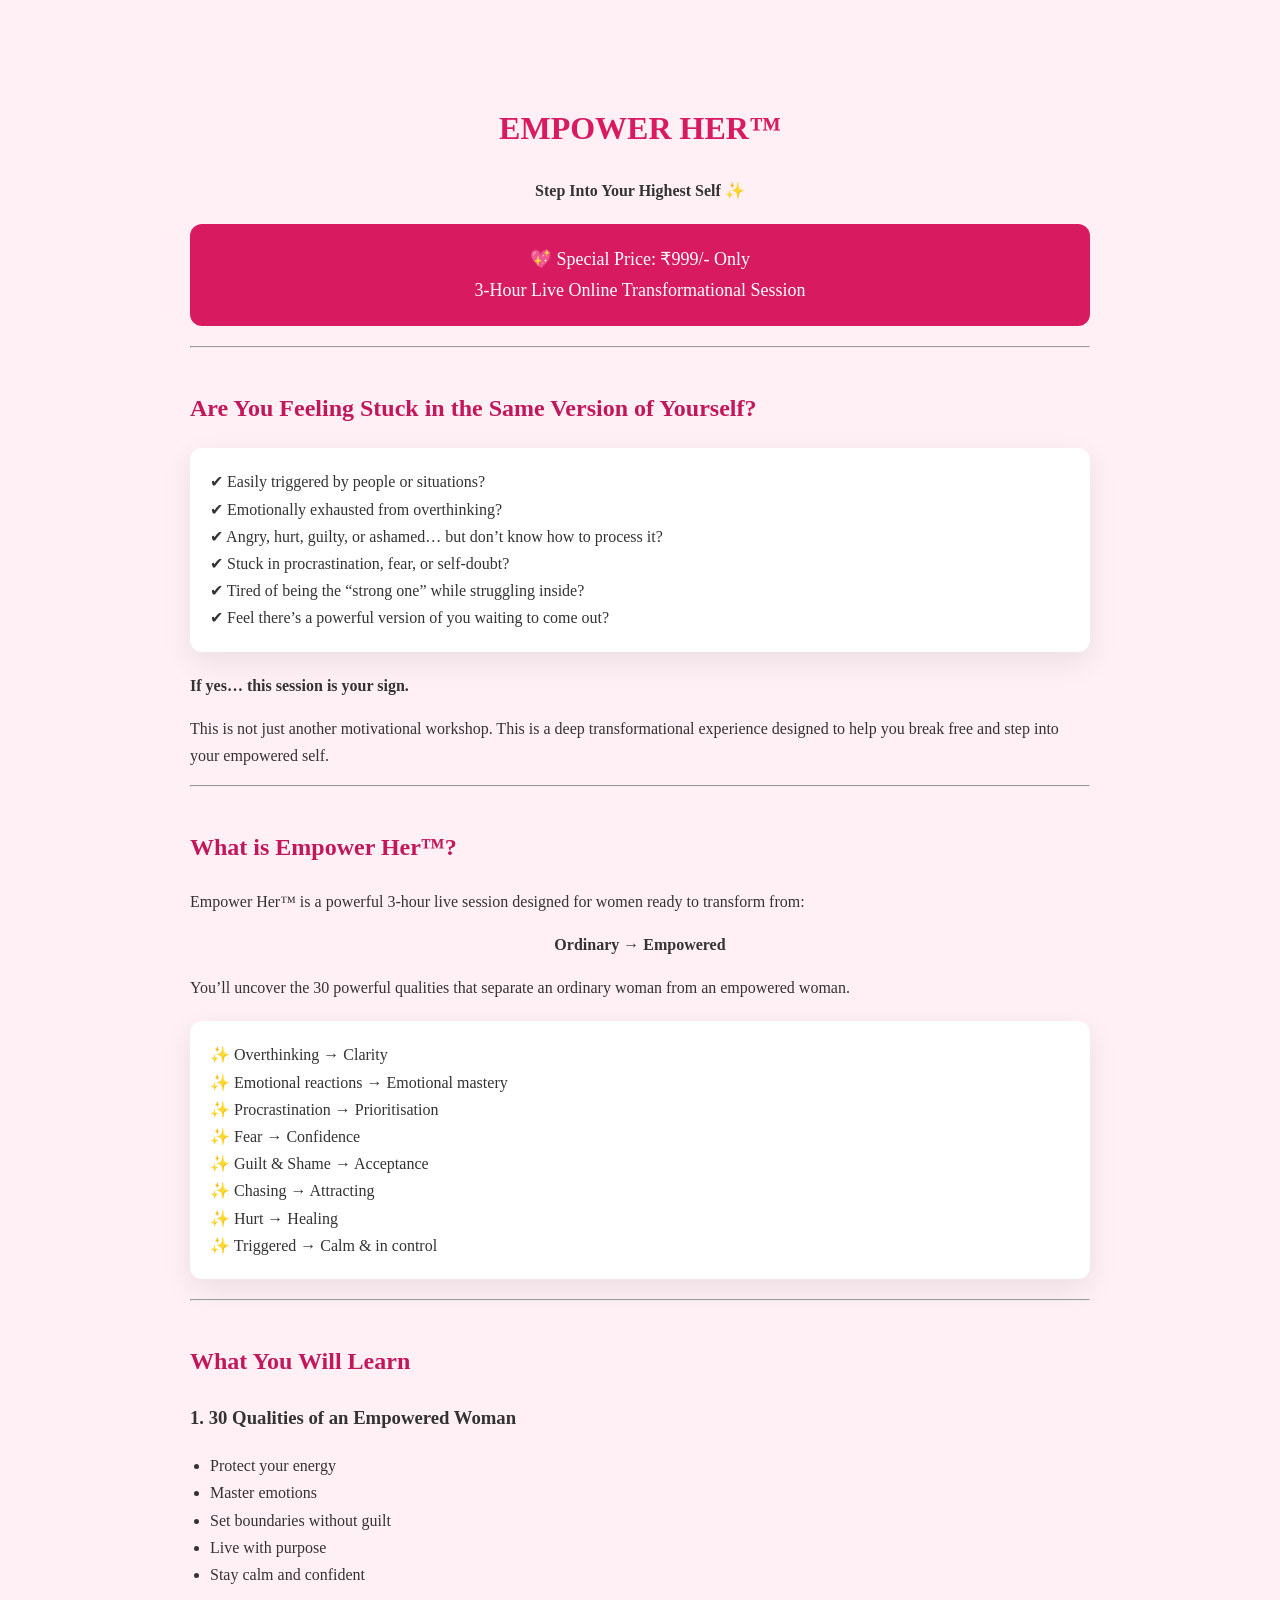
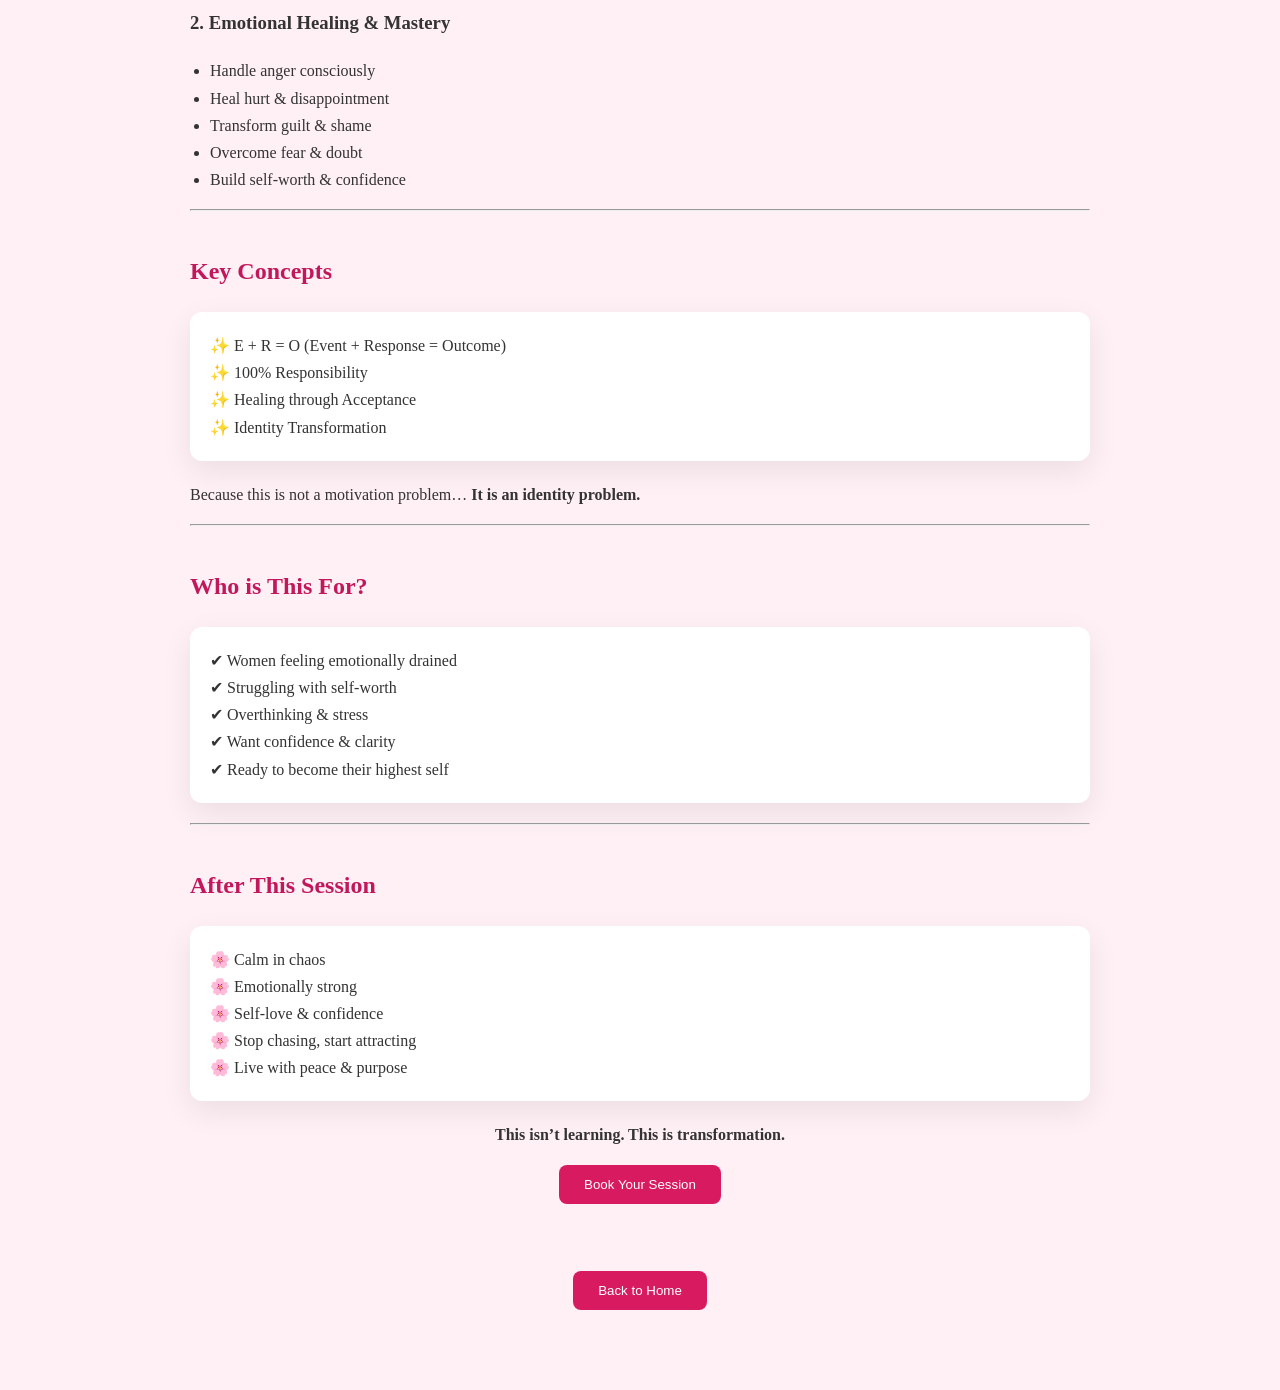
==== empower-her.html @ 658b89e0 "Add files via upload" ====
<!DOCTYPE html>
<html lang="en">
<head>
<meta charset="UTF-8">
<meta name="viewport" content="width=device-width, initial-scale=1.0">

<title>Empower Her™ Program</title>

<link rel="stylesheet" href="../style.css">

<style>
/* EXTRA PREMIUM STYLING */
.service-page{
  max-width:900px;
  margin:auto;
  padding:80px 20px;
  line-height:1.7;
}

.service-page h1{
  text-align:center;
  color:#d81b60;
}

.service-page h2{
  margin-top:40px;
  color:#c2185b;
}

.service-page ul{
  padding-left:20px;
}

.highlight-box{
  background:#fff;
  padding:20px;
  border-radius:12px;
  box-shadow:0 10px 30px rgba(0,0,0,0.08);
  margin:20px 0;
}

.price-box{
  text-align:center;
  background:#d81b60;
  color:white;
  padding:20px;
  border-radius:12px;
  margin:20px 0;
  font-size:18px;
}

.back-btn{
  margin-top:40px;
}
</style>

</head>

<body>

<div class="service-page">

<h1>EMPOWER HER™</h1>
<p style="text-align:center;"><b>Step Into Your Highest Self ✨</b></p>

<div class="price-box">
💖 Special Price: ₹999/- Only  
<br>3-Hour Live Online Transformational Session
</div>

<hr>

<h2>Are You Feeling Stuck in the Same Version of Yourself?</h2>

<div class="highlight-box">
✔ Easily triggered by people or situations?<br>
✔ Emotionally exhausted from overthinking?<br>
✔ Angry, hurt, guilty, or ashamed… but don’t know how to process it?<br>
✔ Stuck in procrastination, fear, or self-doubt?<br>
✔ Tired of being the “strong one” while struggling inside?<br>
✔ Feel there’s a powerful version of you waiting to come out?
</div>

<p><b>If yes… this session is your sign.</b></p>

<p>
This is not just another motivational workshop.  
This is a deep transformational experience designed to help you break free and step into your empowered self.
</p>

<hr>

<h2>What is Empower Her™?</h2>

<p>
Empower Her™ is a powerful 3-hour live session designed for women ready to transform from:
</p>

<p style="text-align:center;"><b>Ordinary → Empowered</b></p>

<p>
You’ll uncover the 30 powerful qualities that separate an ordinary woman from an empowered woman.
</p>

<div class="highlight-box">
✨ Overthinking → Clarity <br>
✨ Emotional reactions → Emotional mastery <br>
✨ Procrastination → Prioritisation <br>
✨ Fear → Confidence <br>
✨ Guilt & Shame → Acceptance <br>
✨ Chasing → Attracting <br>
✨ Hurt → Healing <br>
✨ Triggered → Calm & in control
</div>

<hr>

<h2>What You Will Learn</h2>

<h3>1. 30 Qualities of an Empowered Woman</h3>

<ul>
<li>Protect your energy</li>
<li>Master emotions</li>
<li>Set boundaries without guilt</li>
<li>Live with purpose</li>
<li>Stay calm and confident</li>
</ul>

<h3>2. Emotional Healing & Mastery</h3>

<ul>
<li>Handle anger consciously</li>
<li>Heal hurt & disappointment</li>
<li>Transform guilt & shame</li>
<li>Overcome fear & doubt</li>
<li>Build self-worth & confidence</li>
</ul>

<hr>

<h2>Key Concepts</h2>

<div class="highlight-box">
✨ E + R = O (Event + Response = Outcome) <br>
✨ 100% Responsibility <br>
✨ Healing through Acceptance <br>
✨ Identity Transformation
</div>

<p>
Because this is not a motivation problem…  
<b>It is an identity problem.</b>
</p>

<hr>

<h2>Who is This For?</h2>

<div class="highlight-box">
✔ Women feeling emotionally drained <br>
✔ Struggling with self-worth <br>
✔ Overthinking & stress <br>
✔ Want confidence & clarity <br>
✔ Ready to become their highest self
</div>

<hr>

<h2>After This Session</h2>

<div class="highlight-box">
🌸 Calm in chaos <br>
🌸 Emotionally strong <br>
🌸 Self-love & confidence <br>
🌸 Stop chasing, start attracting <br>
🌸 Live with peace & purpose
</div>

<p style="text-align:center;"><b>This isn’t learning. This is transformation.</b></p>

<!-- CTA -->
<div style="text-align:center;">
<button class="btn" onclick="window.location.href='../index.html#booking'">
Book Your Session
</button>

<br><br>

<button class="btn back-btn" onclick="window.location.href='../index.html'">
Back to Home
</button>
</div>

</div>

</body>
</html>
---- style.css ----
body{
  margin:0;
  font-family:Poppins;
  background:#fff0f5;
  color:#333;
}

/* NAVBAR */
.navbar{
  position:fixed;
  width:100%;
  padding:15px 25px;
  display:flex;
  justify-content:space-between;
  background:white;
  z-index:9999;
}

.nav-logo{ height:40px; }

/* 3 LINES FIX */
.menu-toggle{
  font-size:32px;
  color:#d81b60;
  cursor:pointer;
}

/* SLIDE MENU */
.nav-links{
  position:fixed;
  top:0;
  right:-100%;
  width:260px;
  height:100%;
  background:white;
  display:flex;
  flex-direction:column;
  padding-top:80px;
  transition:0.4s;
}

.nav-links.active{
  right:0;
}

.nav-links li{
  padding:15px;
  cursor:pointer;
}

/* HERO */
.hero{
  height:100vh;
  position:relative;
  overflow:hidden;
}

.slider img{
  position:absolute;
  width:100%;
  height:100%;
  object-fit:cover;
}

.slide{ display:none; }

.overlay{
  position:absolute;
  width:100%;
  height:100%;
  background:rgba(255,255,255,0.3);
}

/* CONTENT */
.hero-content{
  position:absolute;
  top:50%;
  left:50%;
  transform:translate(-50%,-50%);
  text-align:center;
  z-index:2;
}

/* BUTTON */
.btn{
  padding:12px 25px;
  background:#d81b60;
  color:white;
  border:none;
  border-radius:8px;
}

/* SECTION */
.section{
  padding:100px 20px;
  text-align:center;
}

/* GRID */
.grid{
  display:grid;
  gap:20px;
  grid-template-columns:repeat(auto-fit,minmax(200px,1fr));
}

/* CARDS */
.card{
  background:white;
  padding:20px;
  border-radius:12px;
  transition:0.4s;
  box-shadow:0 5px 15px rgba(0,0,0,0.08);
}

.card:hover{
  transform:translateY(-12px);
  box-shadow:0 20px 40px rgba(0,0,0,0.15);
}

/* WHATSAPP */
.whatsapp{
  position:fixed;
  bottom:20px;
  right:20px;
  background:#25D366;
  padding:15px;
  border-radius:50%;
  color:white;
}
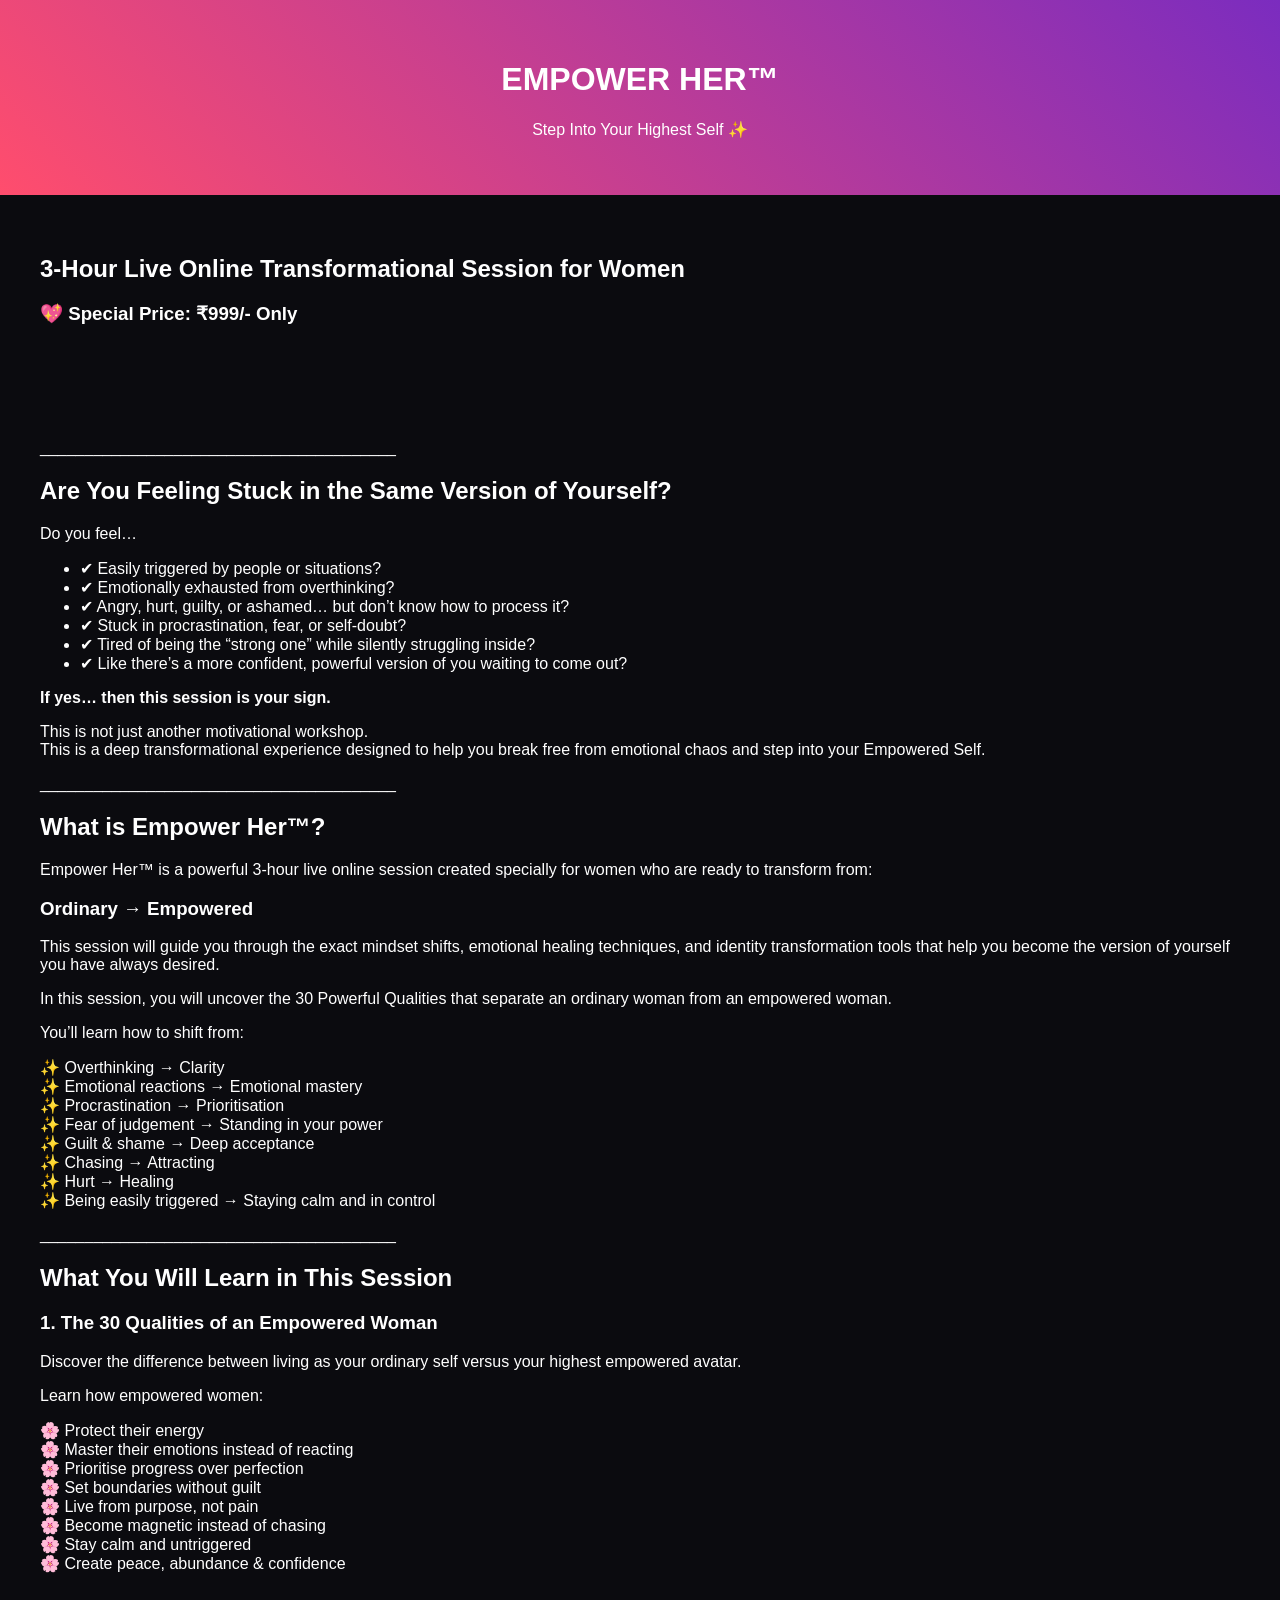
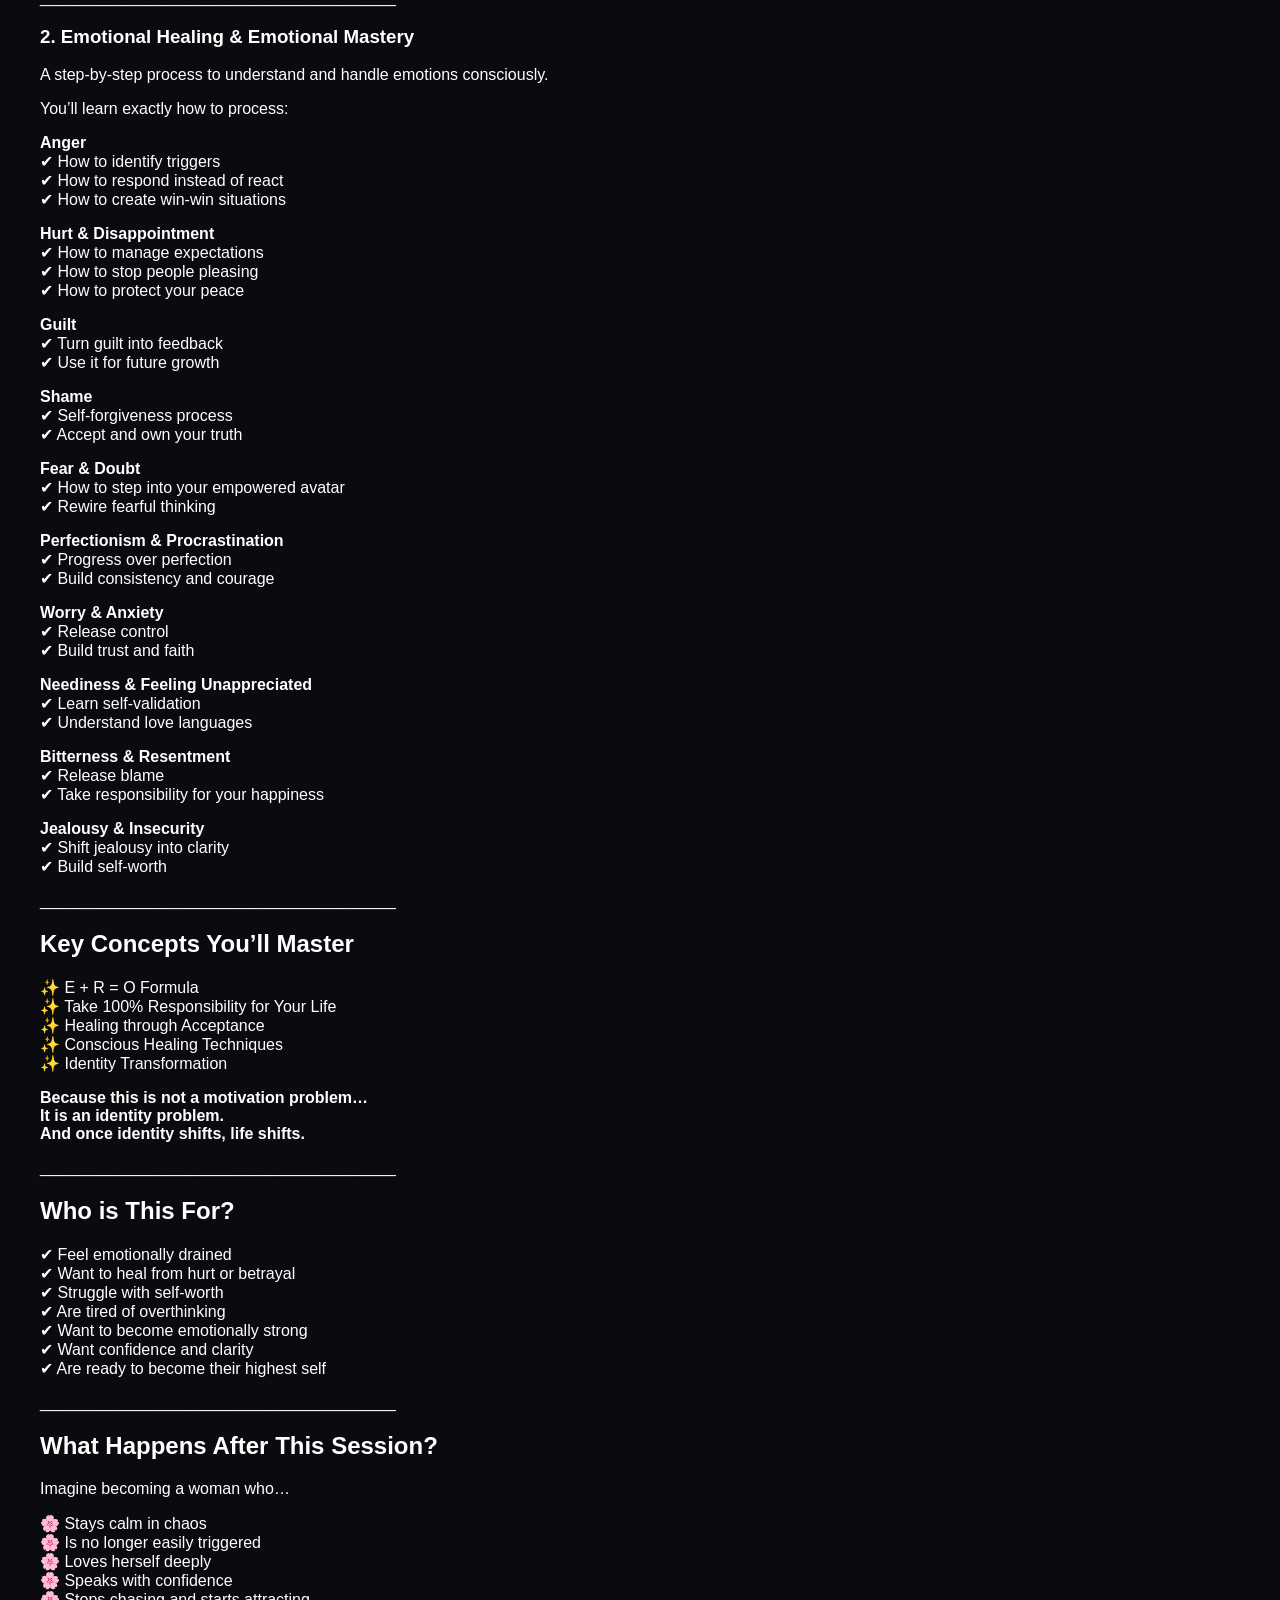
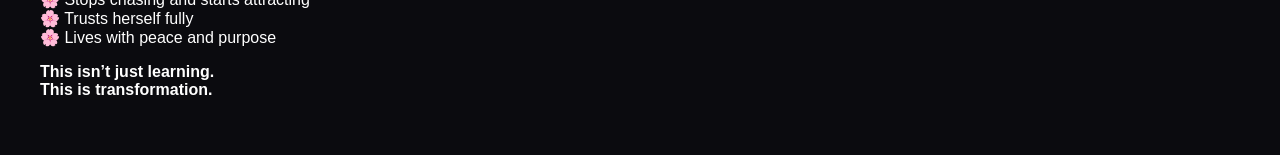
==== commit ad200d08: "Add files via upload" ====
--- a/empower-her.html
+++ b/empower-her.html
@@ -2,197 +2,179 @@
 <html lang="en">
 <head>
 <meta charset="UTF-8">
+<title>Empower Her™ Service</title>
 <meta name="viewport" content="width=device-width, initial-scale=1.0">
-
-<title>Empower Her™ Program</title>
-
-<link rel="stylesheet" href="../style.css">
-
-<style>
-/* EXTRA PREMIUM STYLING */
-.service-page{
-  max-width:900px;
-  margin:auto;
-  padding:80px 20px;
-  line-height:1.7;
-}
-
-.service-page h1{
-  text-align:center;
-  color:#d81b60;
-}
-
-.service-page h2{
-  margin-top:40px;
-  color:#c2185b;
-}
-
-.service-page ul{
-  padding-left:20px;
-}
-
-.highlight-box{
-  background:#fff;
-  padding:20px;
-  border-radius:12px;
-  box-shadow:0 10px 30px rgba(0,0,0,0.08);
-  margin:20px 0;
-}
-
-.price-box{
-  text-align:center;
-  background:#d81b60;
-  color:white;
-  padding:20px;
-  border-radius:12px;
-  margin:20px 0;
-  font-size:18px;
-}
-
-.back-btn{
-  margin-top:40px;
-}
-</style>
-
+<link rel="stylesheet" href="style.css">
 </head>
 
 <body>
 
-<div class="service-page">
+<header class="service-header">
+  <h1>EMPOWER HER™</h1>
+  <p>Step Into Your Highest Self ✨</p>
+</header>
 
-<h1>EMPOWER HER™</h1>
-<p style="text-align:center;"><b>Step Into Your Highest Self ✨</b></p>
+<section class="price-banner">
+  <h2>3-Hour Live Online Transformational Session for Women</h2>
+  <h3>💖 Special Price: ₹999/- Only</h3>
+</section>
 
-<div class="price-box">
-💖 Special Price: ₹999/- Only  
-<br>3-Hour Live Online Transformational Session
-</div>
+<section class="content">
 
-<hr>
+<p class="divider">________________________________________</p>
 
 <h2>Are You Feeling Stuck in the Same Version of Yourself?</h2>
 
-<div class="highlight-box">
-✔ Easily triggered by people or situations?<br>
-✔ Emotionally exhausted from overthinking?<br>
-✔ Angry, hurt, guilty, or ashamed… but don’t know how to process it?<br>
-✔ Stuck in procrastination, fear, or self-doubt?<br>
-✔ Tired of being the “strong one” while struggling inside?<br>
-✔ Feel there’s a powerful version of you waiting to come out?
-</div>
+<p>Do you feel…</p>
+<ul>
+<li>✔ Easily triggered by people or situations?</li>
+<li>✔ Emotionally exhausted from overthinking?</li>
+<li>✔ Angry, hurt, guilty, or ashamed… but don’t know how to process it?</li>
+<li>✔ Stuck in procrastination, fear, or self-doubt?</li>
+<li>✔ Tired of being the “strong one” while silently struggling inside?</li>
+<li>✔ Like there’s a more confident, powerful version of you waiting to come out?</li>
+</ul>
 
-<p><b>If yes… this session is your sign.</b></p>
+<p><b>If yes… then this session is your sign.</b></p>
 
-<p>
-This is not just another motivational workshop.  
-This is a deep transformational experience designed to help you break free and step into your empowered self.
-</p>
+<p>This is not just another motivational workshop.<br>
+This is a deep transformational experience designed to help you break free from emotional chaos and step into your Empowered Self.</p>
 
-<hr>
+<p class="divider">________________________________________</p>
 
 <h2>What is Empower Her™?</h2>
 
-<p>
-Empower Her™ is a powerful 3-hour live session designed for women ready to transform from:
-</p>
+<p>Empower Her™ is a powerful 3-hour live online session created specially for women who are ready to transform from:</p>
 
-<p style="text-align:center;"><b>Ordinary → Empowered</b></p>
+<h3>Ordinary → Empowered</h3>
 
-<p>
-You’ll uncover the 30 powerful qualities that separate an ordinary woman from an empowered woman.
-</p>
+<p>This session will guide you through the exact mindset shifts, emotional healing techniques, and identity transformation tools that help you become the version of yourself you have always desired.</p>
 
-<div class="highlight-box">
-✨ Overthinking → Clarity <br>
-✨ Emotional reactions → Emotional mastery <br>
-✨ Procrastination → Prioritisation <br>
-✨ Fear → Confidence <br>
-✨ Guilt & Shame → Acceptance <br>
-✨ Chasing → Attracting <br>
-✨ Hurt → Healing <br>
-✨ Triggered → Calm & in control
-</div>
+<p>In this session, you will uncover the 30 Powerful Qualities that separate an ordinary woman from an empowered woman.</p>
 
-<hr>
+<p>You’ll learn how to shift from:</p>
 
-<h2>What You Will Learn</h2>
+<p>✨ Overthinking → Clarity<br>
+✨ Emotional reactions → Emotional mastery<br>
+✨ Procrastination → Prioritisation<br>
+✨ Fear of judgement → Standing in your power<br>
+✨ Guilt & shame → Deep acceptance<br>
+✨ Chasing → Attracting<br>
+✨ Hurt → Healing<br>
+✨ Being easily triggered → Staying calm and in control</p>
 
-<h3>1. 30 Qualities of an Empowered Woman</h3>
+<p class="divider">________________________________________</p>
 
-<ul>
-<li>Protect your energy</li>
-<li>Master emotions</li>
-<li>Set boundaries without guilt</li>
-<li>Live with purpose</li>
-<li>Stay calm and confident</li>
-</ul>
+<h2>What You Will Learn in This Session</h2>
 
-<h3>2. Emotional Healing & Mastery</h3>
+<h3>1. The 30 Qualities of an Empowered Woman</h3>
 
-<ul>
-<li>Handle anger consciously</li>
-<li>Heal hurt & disappointment</li>
-<li>Transform guilt & shame</li>
-<li>Overcome fear & doubt</li>
-<li>Build self-worth & confidence</li>
-</ul>
+<p>Discover the difference between living as your ordinary self versus your highest empowered avatar.</p>
 
-<hr>
+<p>Learn how empowered women:</p>
 
-<h2>Key Concepts</h2>
+<p>🌸 Protect their energy<br>
+🌸 Master their emotions instead of reacting<br>
+🌸 Prioritise progress over perfection<br>
+🌸 Set boundaries without guilt<br>
+🌸 Live from purpose, not pain<br>
+🌸 Become magnetic instead of chasing<br>
+🌸 Stay calm and untriggered<br>
+🌸 Create peace, abundance & confidence</p>
 
-<div class="highlight-box">
-✨ E + R = O (Event + Response = Outcome) <br>
-✨ 100% Responsibility <br>
-✨ Healing through Acceptance <br>
-✨ Identity Transformation
-</div>
+<p class="divider">________________________________________</p>
 
-<p>
-Because this is not a motivation problem…  
-<b>It is an identity problem.</b>
-</p>
+<h3>2. Emotional Healing & Emotional Mastery</h3>
 
-<hr>
+<p>A step-by-step process to understand and handle emotions consciously.</p>
+
+<p>You’ll learn exactly how to process:</p>
+
+<p><b>Anger</b><br>
+✔ How to identify triggers<br>
+✔ How to respond instead of react<br>
+✔ How to create win-win situations</p>
+
+<p><b>Hurt & Disappointment</b><br>
+✔ How to manage expectations<br>
+✔ How to stop people pleasing<br>
+✔ How to protect your peace</p>
+
+<p><b>Guilt</b><br>
+✔ Turn guilt into feedback<br>
+✔ Use it for future growth</p>
+
+<p><b>Shame</b><br>
+✔ Self-forgiveness process<br>
+✔ Accept and own your truth</p>
+
+<p><b>Fear & Doubt</b><br>
+✔ How to step into your empowered avatar<br>
+✔ Rewire fearful thinking</p>
+
+<p><b>Perfectionism & Procrastination</b><br>
+✔ Progress over perfection<br>
+✔ Build consistency and courage</p>
+
+<p><b>Worry & Anxiety</b><br>
+✔ Release control<br>
+✔ Build trust and faith</p>
+
+<p><b>Neediness & Feeling Unappreciated</b><br>
+✔ Learn self-validation<br>
+✔ Understand love languages</p>
+
+<p><b>Bitterness & Resentment</b><br>
+✔ Release blame<br>
+✔ Take responsibility for your happiness</p>
+
+<p><b>Jealousy & Insecurity</b><br>
+✔ Shift jealousy into clarity<br>
+✔ Build self-worth</p>
+
+<p class="divider">________________________________________</p>
+
+<h2>Key Concepts You’ll Master</h2>
+
+<p>✨ E + R = O Formula<br>
+✨ Take 100% Responsibility for Your Life<br>
+✨ Healing through Acceptance<br>
+✨ Conscious Healing Techniques<br>
+✨ Identity Transformation</p>
+
+<p><b>Because this is not a motivation problem…<br>
+It is an identity problem.<br>
+And once identity shifts, life shifts.</b></p>
+
+<p class="divider">________________________________________</p>
 
 <h2>Who is This For?</h2>
 
-<div class="highlight-box">
-✔ Women feeling emotionally drained <br>
-✔ Struggling with self-worth <br>
-✔ Overthinking & stress <br>
-✔ Want confidence & clarity <br>
-✔ Ready to become their highest self
-</div>
+<p>✔ Feel emotionally drained<br>
+✔ Want to heal from hurt or betrayal<br>
+✔ Struggle with self-worth<br>
+✔ Are tired of overthinking<br>
+✔ Want to become emotionally strong<br>
+✔ Want confidence and clarity<br>
+✔ Are ready to become their highest self</p>
 
-<hr>
+<p class="divider">________________________________________</p>
 
-<h2>After This Session</h2>
+<h2>What Happens After This Session?</h2>
 
-<div class="highlight-box">
-🌸 Calm in chaos <br>
-🌸 Emotionally strong <br>
-🌸 Self-love & confidence <br>
-🌸 Stop chasing, start attracting <br>
-🌸 Live with peace & purpose
-</div>
+<p>Imagine becoming a woman who…</p>
 
-<p style="text-align:center;"><b>This isn’t learning. This is transformation.</b></p>
+<p>🌸 Stays calm in chaos<br>
+🌸 Is no longer easily triggered<br>
+🌸 Loves herself deeply<br>
+🌸 Speaks with confidence<br>
+🌸 Stops chasing and starts attracting<br>
+🌸 Trusts herself fully<br>
+🌸 Lives with peace and purpose</p>
 
-<!-- CTA -->
-<div style="text-align:center;">
-<button class="btn" onclick="window.location.href='../index.html#booking'">
-Book Your Session
-</button>
+<p><b>This isn’t just learning.<br>This is transformation.</b></p>
 
-<br><br>
-
-<button class="btn back-btn" onclick="window.location.href='../index.html'">
-Back to Home
-</button>
-</div>
-
-</div>
+</section>
 
 </body>
 </html>
--- a/style.css
+++ b/style.css
@@ -1,129 +1,64 @@
-body{
-  margin:0;
-  font-family:Poppins;
-  background:#fff0f5;
-  color:#333;
+body {
+  margin: 0;
+  font-family: Arial;
+  background: #0b0b0f;
+  color: white;
 }
 
-/* NAVBAR */
-.navbar{
-  position:fixed;
-  width:100%;
-  padding:15px 25px;
-  display:flex;
-  justify-content:space-between;
-  background:white;
-  z-index:9999;
+header {
+  text-align: center;
+  padding: 40px;
+  background: linear-gradient(45deg,#ff4d6d,#7b2cbf);
 }
 
-.nav-logo{ height:40px; }
-
-/* 3 LINES FIX */
-.menu-toggle{
-  font-size:32px;
-  color:#d81b60;
-  cursor:pointer;
+.hero {
+  text-align: center;
+  padding: 60px;
 }
 
-/* SLIDE MENU */
-.nav-links{
-  position:fixed;
-  top:0;
-  right:-100%;
-  width:260px;
-  height:100%;
-  background:white;
-  display:flex;
-  flex-direction:column;
-  padding-top:80px;
-  transition:0.4s;
+button {
+  padding: 15px 25px;
+  background: #ff4d6d;
+  border: none;
+  color: white;
+  cursor: pointer;
+  border-radius: 10px;
 }
 
-.nav-links.active{
-  right:0;
+section {
+  padding: 40px;
 }
 
-.nav-links li{
-  padding:15px;
-  cursor:pointer;
+.cards {
+  display: flex;
+  gap: 10px;
 }
 
-/* HERO */
-.hero{
-  height:100vh;
-  position:relative;
-  overflow:hidden;
+.cards div {
+  background: #1c1c2b;
+  padding: 20px;
+  border-radius: 10px;
+  flex: 1;
+  text-align: center;
 }
 
-.slider img{
-  position:absolute;
-  width:100%;
-  height:100%;
-  object-fit:cover;
+.review {
+  background: #111;
+  padding: 15px;
+  margin: 10px 0;
+  border-left: 4px solid #ff4d6d;
 }
 
-.slide{ display:none; }
-
-.overlay{
-  position:absolute;
-  width:100%;
-  height:100%;
-  background:rgba(255,255,255,0.3);
+input {
+  display: block;
+  width: 80%;
+  margin: 10px auto;
+  padding: 12px;
+  border-radius: 8px;
 }
 
-/* CONTENT */
-.hero-content{
-  position:absolute;
-  top:50%;
-  left:50%;
-  transform:translate(-50%,-50%);
-  text-align:center;
-  z-index:2;
-}
-
-/* BUTTON */
-.btn{
-  padding:12px 25px;
-  background:#d81b60;
-  color:white;
-  border:none;
-  border-radius:8px;
-}
-
-/* SECTION */
-.section{
-  padding:100px 20px;
-  text-align:center;
-}
-
-/* GRID */
-.grid{
-  display:grid;
-  gap:20px;
-  grid-template-columns:repeat(auto-fit,minmax(200px,1fr));
-}
-
-/* CARDS */
-.card{
-  background:white;
-  padding:20px;
-  border-radius:12px;
-  transition:0.4s;
-  box-shadow:0 5px 15px rgba(0,0,0,0.08);
-}
-
-.card:hover{
-  transform:translateY(-12px);
-  box-shadow:0 20px 40px rgba(0,0,0,0.15);
-}
-
-/* WHATSAPP */
-.whatsapp{
-  position:fixed;
-  bottom:20px;
-  right:20px;
-  background:#25D366;
-  padding:15px;
-  border-radius:50%;
-  color:white;
+footer {
+  text-align: center;
+  padding: 20px;
+  background: #000;
 }
